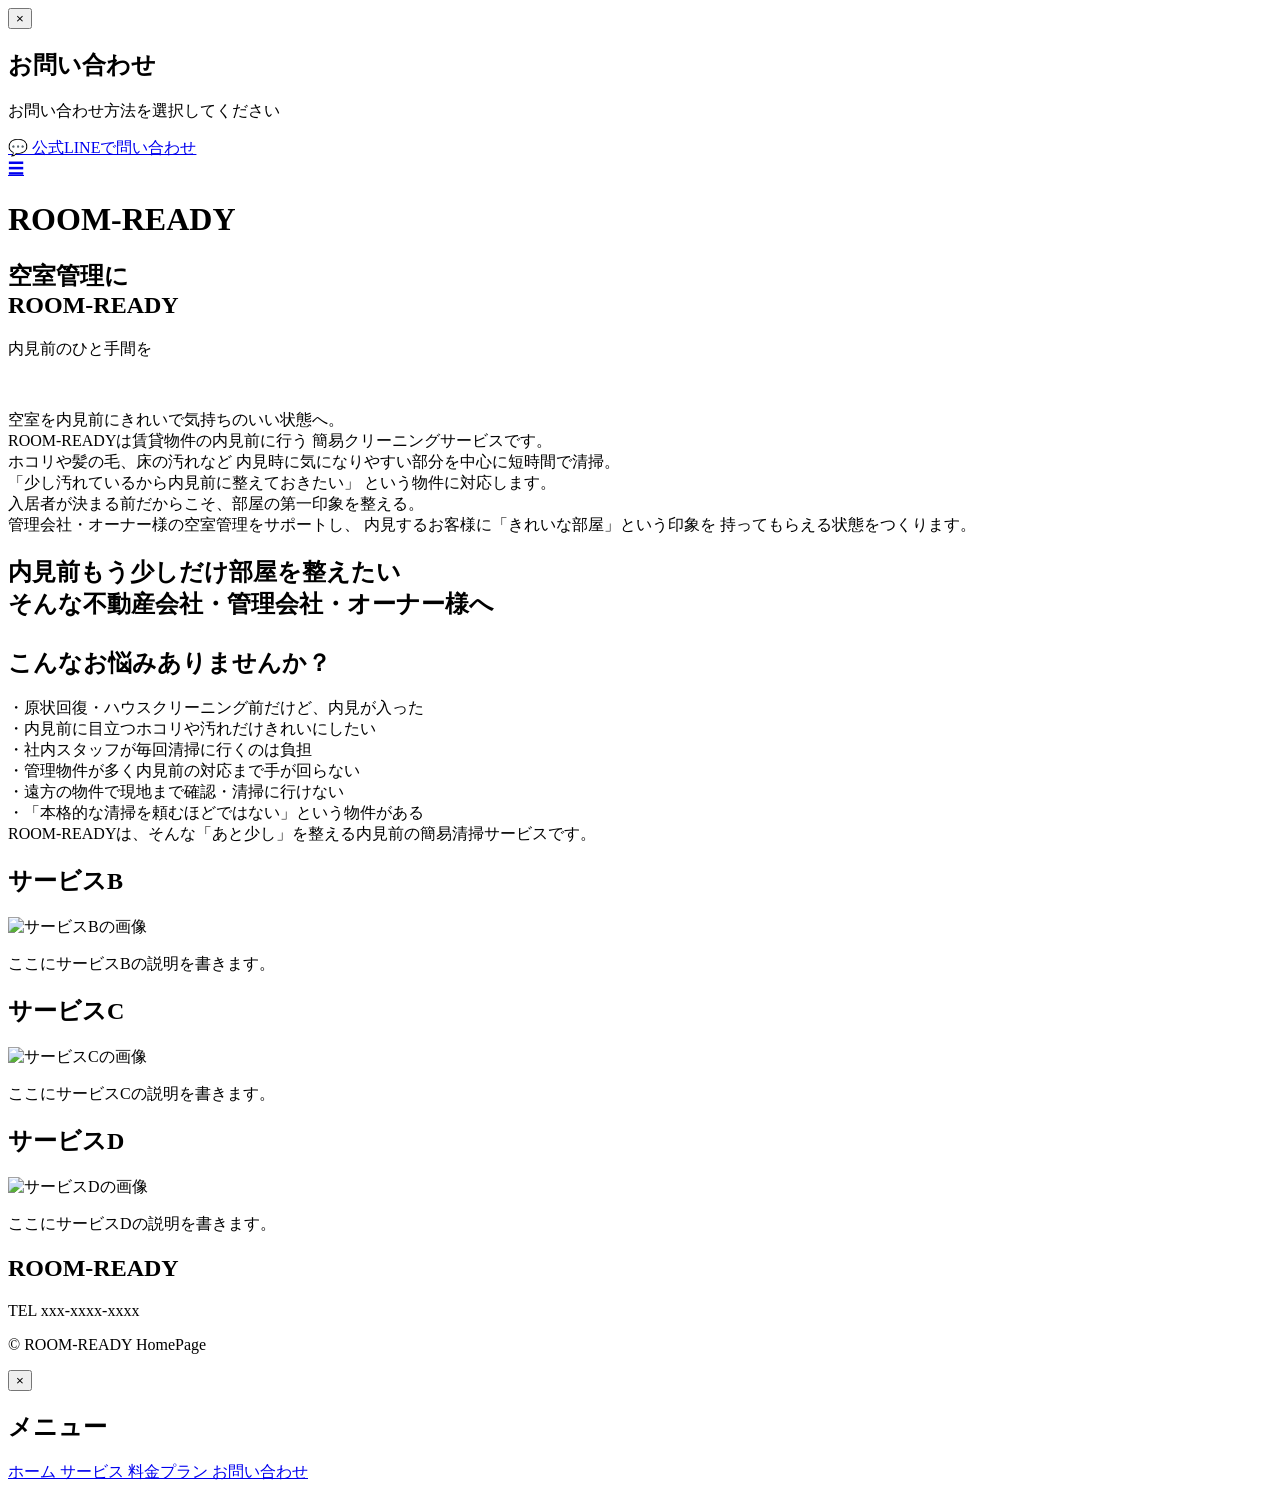
==== index.html @ 95aea1fb "LP更新" ====
<!DOCTYPE html>
<html lang="ja">

<head>
    <meta charset="UTF-8">
    <meta name="viewport" content="width=device-width, initial-scale=1.0">

    <!-- Font Awesome -->
    <link rel="stylesheet" href="https://cdnjs.cloudflare.com/ajax/libs/font-awesome/6.5.2/css/all.min.css">

    <title>ROOM-READY</title>

    <link rel="stylesheet" href="style.css">
</head>

<body>

    <!-- お問い合わせ選択画面 -->
    <div id="contactModal" class="contact-modal">
        <div class="contact-box">

            <button class="close-btn" onclick="closeContact()">×</button>

            <h2>お問い合わせ</h2>

            <p>お問い合わせ方法を選択してください</p>

            <!-- <a href="tel:09012345678" class="contact-option phone">
                <i class="fa-solid fa-phone"></i>
                電話で問い合わせ
            </a> -->

            <a href="https://lin.ee/S4gsgub" target="_blank" class="contact-option line">
                💬 公式LINEで問い合わせ
            </a>

        </div>
    </div>


    <!-- 固定メニューボタン -->
    <div class="fixed-menu">

        <a href="#" onclick="openMenu(); return false;">
            <span class="menu-icon">☰</span><br>
        </a>

    </div>


    <!-- ヘッダー -->
    <header>
        <h1>ROOM-READY</h1>
    </header>


    <main>

        <!-- キャッチコピー -->
        <section id="hero">

            <h2>
                空室管理に<br>
                ROOM-READY
            </h2>

            <p class="hero-subtitle">
                内見前のひと手間を
            </p>

            <br>

            <p>
                空室を内見前にきれいで気持ちのいい状態へ。<br>

                ROOM-READYは賃貸物件の内見前に行う
                簡易クリーニングサービスです。<br>

                ホコリや髪の毛、床の汚れなど
                内見時に気になりやすい部分を中心に短時間で清掃。<br>

                「少し汚れているから内見前に整えておきたい」
                という物件に対応します。<br>

                入居者が決まる前だからこそ、部屋の第一印象を整える。<br>

                管理会社・オーナー様の空室管理をサポートし、
                内見するお客様に「きれいな部屋」という印象を
                持ってもらえる状態をつくります。
            </p>

        </section>


        <!-- サービス -->
        <section id="features">

            <h2>内見前もう少しだけ部屋を整えたい<br>
                そんな不動産会社・管理会社・オーナー様へ<br><br>
                こんなお悩みありませんか？</h2>

            <p>
                ・原状回復・ハウスクリーニング前だけど、内見が入った<br>
                ・内見前に目立つホコリや汚れだけきれいにしたい<br>
                ・社内スタッフが毎回清掃に行くのは負担<br>
                ・管理物件が多く内見前の対応まで手が回らない<br>
                ・遠方の物件で現地まで確認・清掃に行けない<br>
                ・「本格的な清掃を頼むほどではない」という物件がある<br>

                ROOM-READYは、そんな「あと少し」を整える内見前の簡易清掃サービスです。
            </p>

            <!-- <a href="service-a.html" class="detail-button">
                サービスAの詳細を見る
            </a> -->


            <h2>サービスB</h2>

            <div class="about-image">
                <img src="images/34766263_s.jpg" alt="サービスBの画像">
            </div>

            <p>
                ここにサービスBの説明を書きます。
            </p>


            <h2>サービスC</h2>

            <div class="about-image">
                <img src="images/34766263_s.jpg" alt="サービスCの画像">
            </div>

            <p>
                ここにサービスCの説明を書きます。
            </p>


            <h2>サービスD</h2>

            <div class="about-image">
                <img src="images/34766263_s.jpg" alt="サービスDの画像">
            </div>

            <p>
                ここにサービスDの説明を書きます。
            </p>

        </section>


        <!-- お問い合わせ・会社情報 -->
        <section id="contact">

            <h2>ROOM-READY</h2>

            <p>
                TEL xxx-xxxx-xxxx<br>
            </p>

        </section>

    </main>


    <!-- フッター -->
    <footer>
        <p>© ROOM-READY HomePage</p>
    </footer>


    <!-- メニュー欄 -->
    <div id="menuPanel" class="menu-panel">

        <button class="menu-close" onclick="closeMenu()">×</button>

        <h2>メニュー</h2>

        <a href="index.html">
            ホーム
        </a>

        <a href="#features" onclick="closeMenu();">
            サービス
        </a>

        <a href="estimate.html">
            料金プラン
        </a>

        <a href="#" onclick="openContact(); closeMenu(); return false;">
            お問い合わせ
        </a>

    </div>


    <script src="script.js"></script>

</body>

</html>
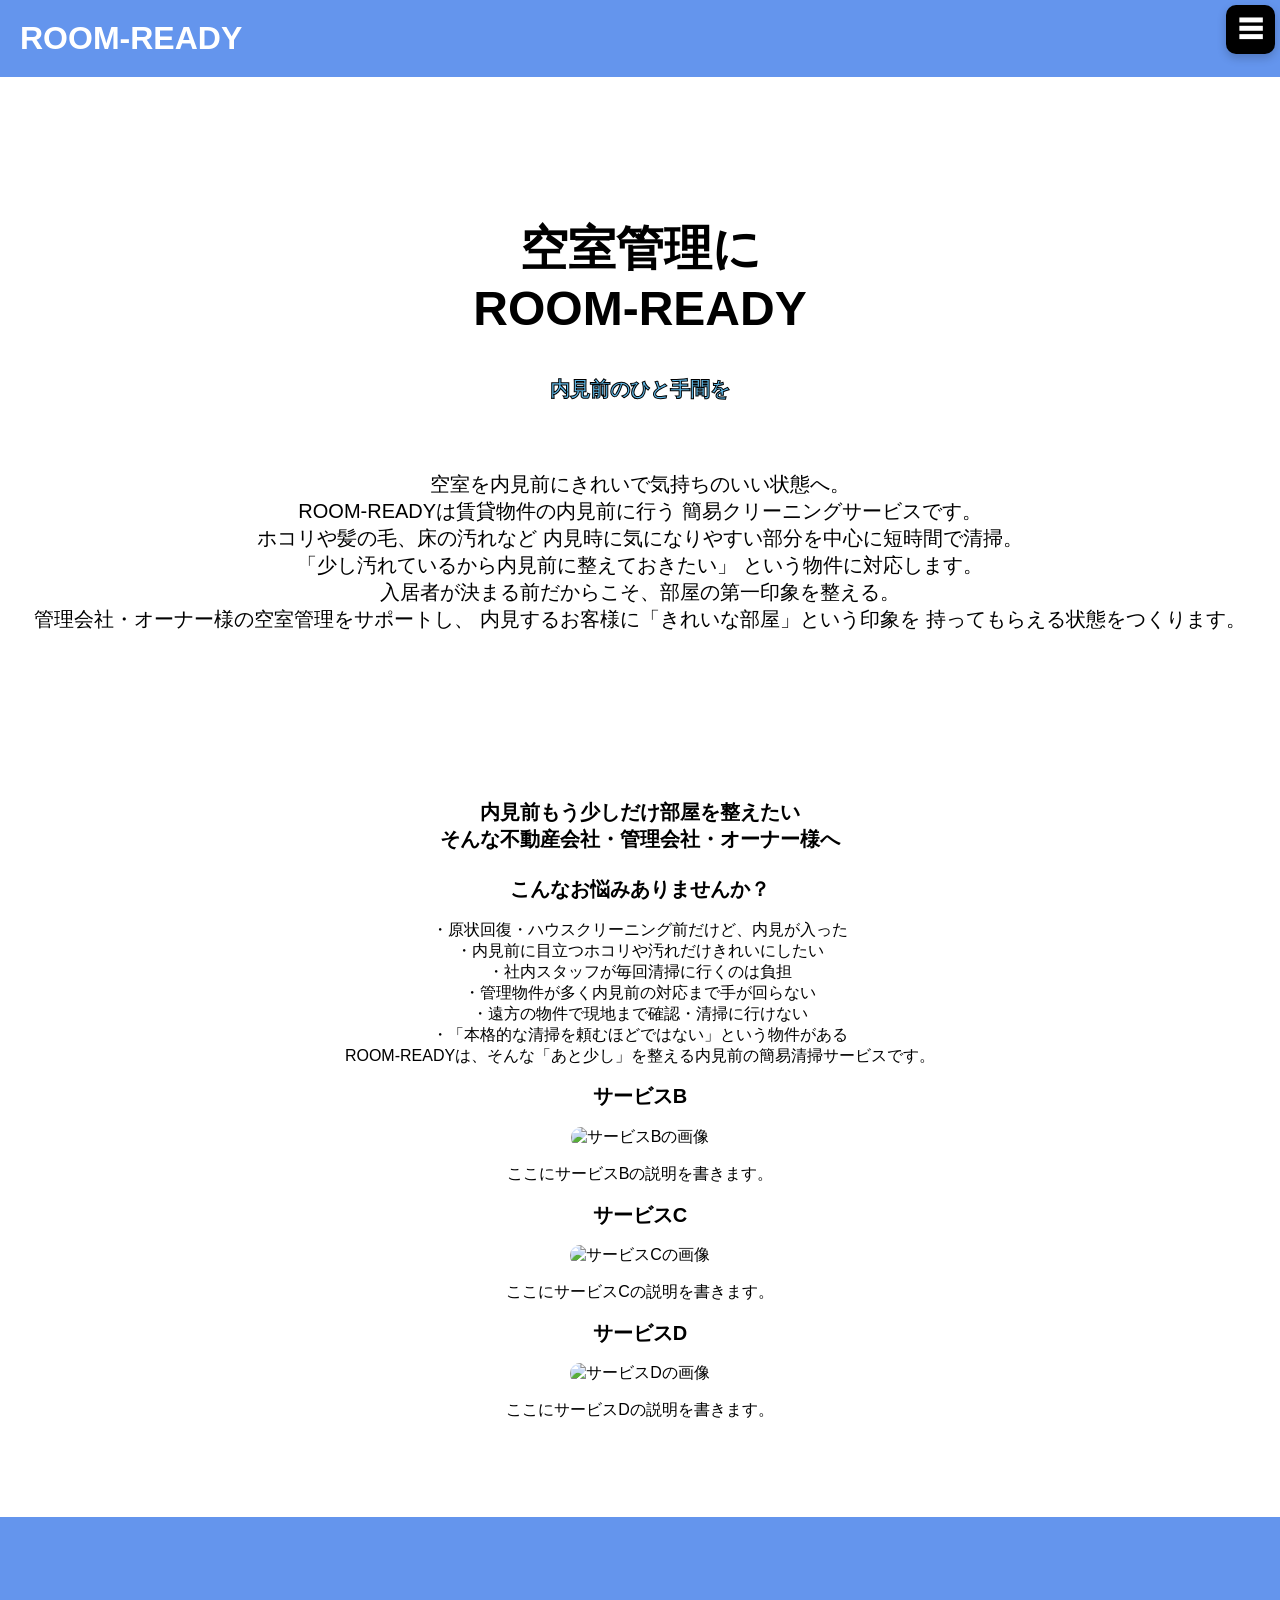
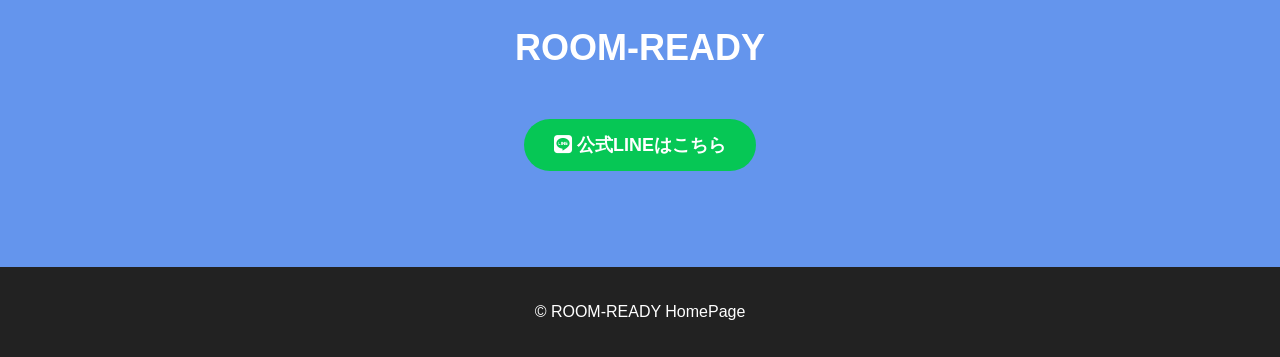
==== commit ae8ef967: "LP更新" ====
--- a/index.html
+++ b/index.html
@@ -156,7 +156,10 @@
             <h2>ROOM-READY</h2>
 
             <p>
-                TEL xxx-xxxx-xxxx<br>
+                <a href="https://lin.ee/S4gsgub" class="line-button" target="_blank" rel="noopener">
+                    <i class="fa-brands fa-line"></i>
+                    公式LINEはこちら
+                </a>
             </p>
 
         </section>
--- a/style.css
+++ b/style.css
@@ -0,0 +1,506 @@
+body {
+    margin: 0;
+    font-family: Arial, sans-serif;
+}
+
+header {
+    background: #6495ed;
+    color: white;
+    padding: 20px;
+}
+
+header h1 {
+    margin: 0;
+}
+
+#hero {
+    text-align: center;
+    padding: 100px 20px;
+    background: #ffffff;
+}
+
+#hero h2 {
+    font-size: 48px;
+}
+
+#hero p {
+    font-size: 20px;
+}
+
+/* キャッチコピーのサブタイトル */
+.hero-subtitle {
+    font-size: 28px;
+    font-weight: bold;
+    color: #5fb9e8;
+
+    -webkit-text-stroke: 1px black;
+
+    margin-top: 20px;
+    margin-bottom: 30px;
+}
+
+
+button {
+    padding: 12px 24px;
+    font-size: 18px;
+    cursor: pointer;
+}
+
+
+
+
+
+#features {
+    padding: 30px 20px 80px;
+    text-align: center;
+}
+
+.feature {
+    background: white;
+    border: 1px solid #ddd;
+    border-radius: 10px;
+    padding: 20px;
+    margin: 20px auto;
+    max-width: 600px;
+}
+
+
+
+
+.feature-container {
+    display: flex;
+    justify-content: center;
+    gap: 20px;
+    flex-wrap: wrap;
+}
+
+.feature {
+    width: 300px;
+    background: white;
+    border: 1px solid #ddd;
+    border-radius: 10px;
+    padding: 20px;
+}
+
+#features h2 {
+    font-size: 20px;
+}
+
+
+
+#about {
+    display: flex;
+    justify-content: center;
+    align-items: center;
+    gap: 50px;
+
+    padding: 80px 20px;
+}
+
+.about-image img {
+    width: 400px;
+    border-radius: 10px;
+}
+
+.about-text {
+    max-width: 500px;
+}
+
+
+
+
+#contact {
+    text-align: center;
+    padding: 80px 20px;
+    background: #6495ed;
+    color: white;
+}
+
+#contact h2 {
+    font-size: 36px;
+}
+
+#contact button {
+    background: #4CAF50;
+    color: white;
+    border-radius: 30px;
+    border: none;
+    padding: 15px 40px;
+}
+
+
+
+
+footer {
+    text-align: center;
+    padding: 20px;
+    background: #222;
+    color: white;
+}
+
+
+
+
+@media (max-width: 768px) {
+
+    /* ヘッダー */
+    header {
+        text-align: center;
+    }
+
+
+    /* ヒーロー */
+    #hero {
+        padding: 60px 20px;
+    }
+
+    #hero h2 {
+        font-size: 32px;
+    }
+
+    #hero p {
+        font-size: 16px;
+    }
+
+
+    /* 特徴 */
+    .feature-container {
+        flex-direction: column;
+        align-items: center;
+    }
+
+
+    /* サービス紹介 */
+    #about {
+        flex-direction: column;
+        text-align: center;
+    }
+
+    .about-image img {
+        width: 90%;
+    }
+
+
+    /* ボタン */
+    button {
+        width: 90%;
+    }
+
+}
+
+/*サービス詳細*/
+.detail-button {
+    display: inline-block;
+
+    margin-top: 20px;
+    padding: 12px 30px;
+
+    background: #87cefa;
+    color: white;
+
+    text-decoration: none;
+    font-weight: bold;
+
+    border-radius: 8px;
+
+    transition: 0.3s;
+}
+
+.detail-button:hover {
+    background: #5fb9e8;
+}
+
+
+/* スクロールしても付いてくる固定メニュー */
+.fixed-menu {
+    position: fixed;
+    top: 5px;
+    right: 5px;
+    z-index: 1000;
+}
+
+.fixed-menu a {
+    display: block;
+    padding: 8px 12px;
+
+    background: #000000;
+    color: white;
+    text-decoration: none;
+
+    border-radius: 10px;
+    box-shadow: 0 4px 10px rgba(0, 0, 0, 0.2);
+
+    font-weight: bold;
+    text-align: center;
+
+    transition: 0.3s;
+
+}
+
+.menu-icon {
+    font-size: 25px;
+}
+
+.fixed-menu a:hover {
+    background: #164c69;
+}
+
+
+/* お問い合わせポップアップ */
+.contact-modal {
+    display: none;
+
+    position: fixed;
+    top: 0;
+    left: 0;
+    width: 100%;
+    height: 100%;
+
+    background: rgba(0, 0, 0, 0.5);
+
+    justify-content: center;
+    align-items: center;
+
+    z-index: 2000;
+}
+
+/* 中央のボックス */
+.contact-box {
+    position: relative;
+
+    background: white;
+    width: 90%;
+    max-width: 400px;
+
+    padding: 30px;
+    border-radius: 15px;
+
+    text-align: center;
+    box-sizing: border-box;
+}
+
+.contact-box h2 {
+    margin-top: 0;
+}
+
+/* 閉じるボタン */
+.close-btn {
+    position: absolute;
+
+    top: 10px;
+    right: 15px;
+
+    border: none;
+    background: none;
+
+    font-size: 28px;
+    cursor: pointer;
+}
+
+@media (max-width: 768px) {
+    .close-btn {
+        top: 5px;
+        right: -130px;
+    }
+
+    .contact-box h2 {
+        margin-top: 20px;
+    }
+}
+
+/* 電話・LINEボタン */
+.contact-option {
+    display: block;
+
+    margin: 15px 0;
+    padding: 15px;
+
+    border-radius: 10px;
+
+    color: white;
+    text-decoration: none;
+
+    font-weight: bold;
+}
+
+/* 電話 */
+.phone {
+    background: #555;
+}
+
+/* LINE */
+.line {
+    background: #06c755;
+}
+
+/* メニュー欄 */
+.menu-panel {
+    position: fixed;
+
+    top: 0;
+    right: -350px;
+
+    width: 300px;
+    height: 100vh;
+
+    background: white;
+
+    box-shadow: -5px 0 15px rgba(0, 0, 0, 0.2);
+
+    z-index: 3000;
+
+    padding: 70px 25px 25px;
+
+    box-sizing: border-box;
+
+    transition: right 0.3s ease;
+}
+
+/* 一番下の公式ラインボタン */
+.line-button {
+    display: inline-block;
+    margin-top: 20px;
+    padding: 14px 30px;
+
+    background: #06c755;
+    color: white;
+
+    text-decoration: none;
+    font-weight: bold;
+    font-size: 18px;
+
+    border-radius: 30px;
+
+    transition: 0.3s;
+}
+
+.line-button:hover {
+    background: #05a947;
+}
+
+/* メニューを開いた状態 */
+.menu-panel.open {
+    right: 0;
+}
+
+/* メニュータイトル */
+.menu-panel h2 {
+    text-align: center;
+    margin-bottom: 30px;
+}
+
+/* メニュー項目 */
+.menu-panel a {
+    display: block;
+
+    padding: 18px 10px;
+    margin-bottom: 10px;
+
+    color: #333;
+    text-decoration: none;
+
+    font-weight: bold;
+    font-size: 18px;
+
+    border-bottom: 1px solid #ddd;
+}
+
+/* マウスを乗せたとき */
+.menu-panel a:hover {
+    background: #f5f5f5;
+}
+
+/* 閉じるボタン */
+.menu-close {
+    position: absolute;
+
+    top: 15px;
+    right: 15px;
+
+    border: none;
+    background: none;
+
+    font-size: 32px;
+
+    cursor: pointer;
+}
+
+/* スマホ用 */
+@media (max-width: 768px) {
+
+    .menu-panel {
+        width: 85%;
+
+        padding: 60px 20px 20px;
+    }
+
+    .menu-panel h2 {
+        font-size: 24px;
+        margin-bottom: 20px;
+    }
+
+    .menu-panel a {
+        padding: 15px 10px;
+        font-size: 16px;
+    }
+
+    .menu-close {
+        top: 5px;
+        right: 5px;
+        font-size: 30px;
+    }
+
+}
+
+/* 料金表 */
+.estimate-header {
+    background: #ffff00;
+    color: white;
+    padding: 20px;
+}
+
+.price-table-wrapper {
+    width: 90%;
+    max-width: 900px;
+    margin: 40px auto;
+    overflow-x: auto;
+}
+
+.price-table {
+    width: 100%;
+    border-collapse: collapse;
+    background: white;
+    border: 2px solid #333;
+}
+
+.price-table th,
+.price-table td {
+    border: 1px solid #ddd;
+    padding: 18px;
+    text-align: center;
+}
+
+.price-table th {
+    background: #87cefa;
+    color: white;
+    font-weight: bold;
+}
+
+.price-table td {
+    color: #333;
+}
+
+.price-table tr:nth-child(even) {
+    background: #f5f5f5;
+}
+
+/* 料金スマホ */
+@media (max-width: 768px) {
+
+    .price-table th,
+    .price-table td {
+        padding: 12px 8px;
+        font-size: 14px;
+    }
+
+}
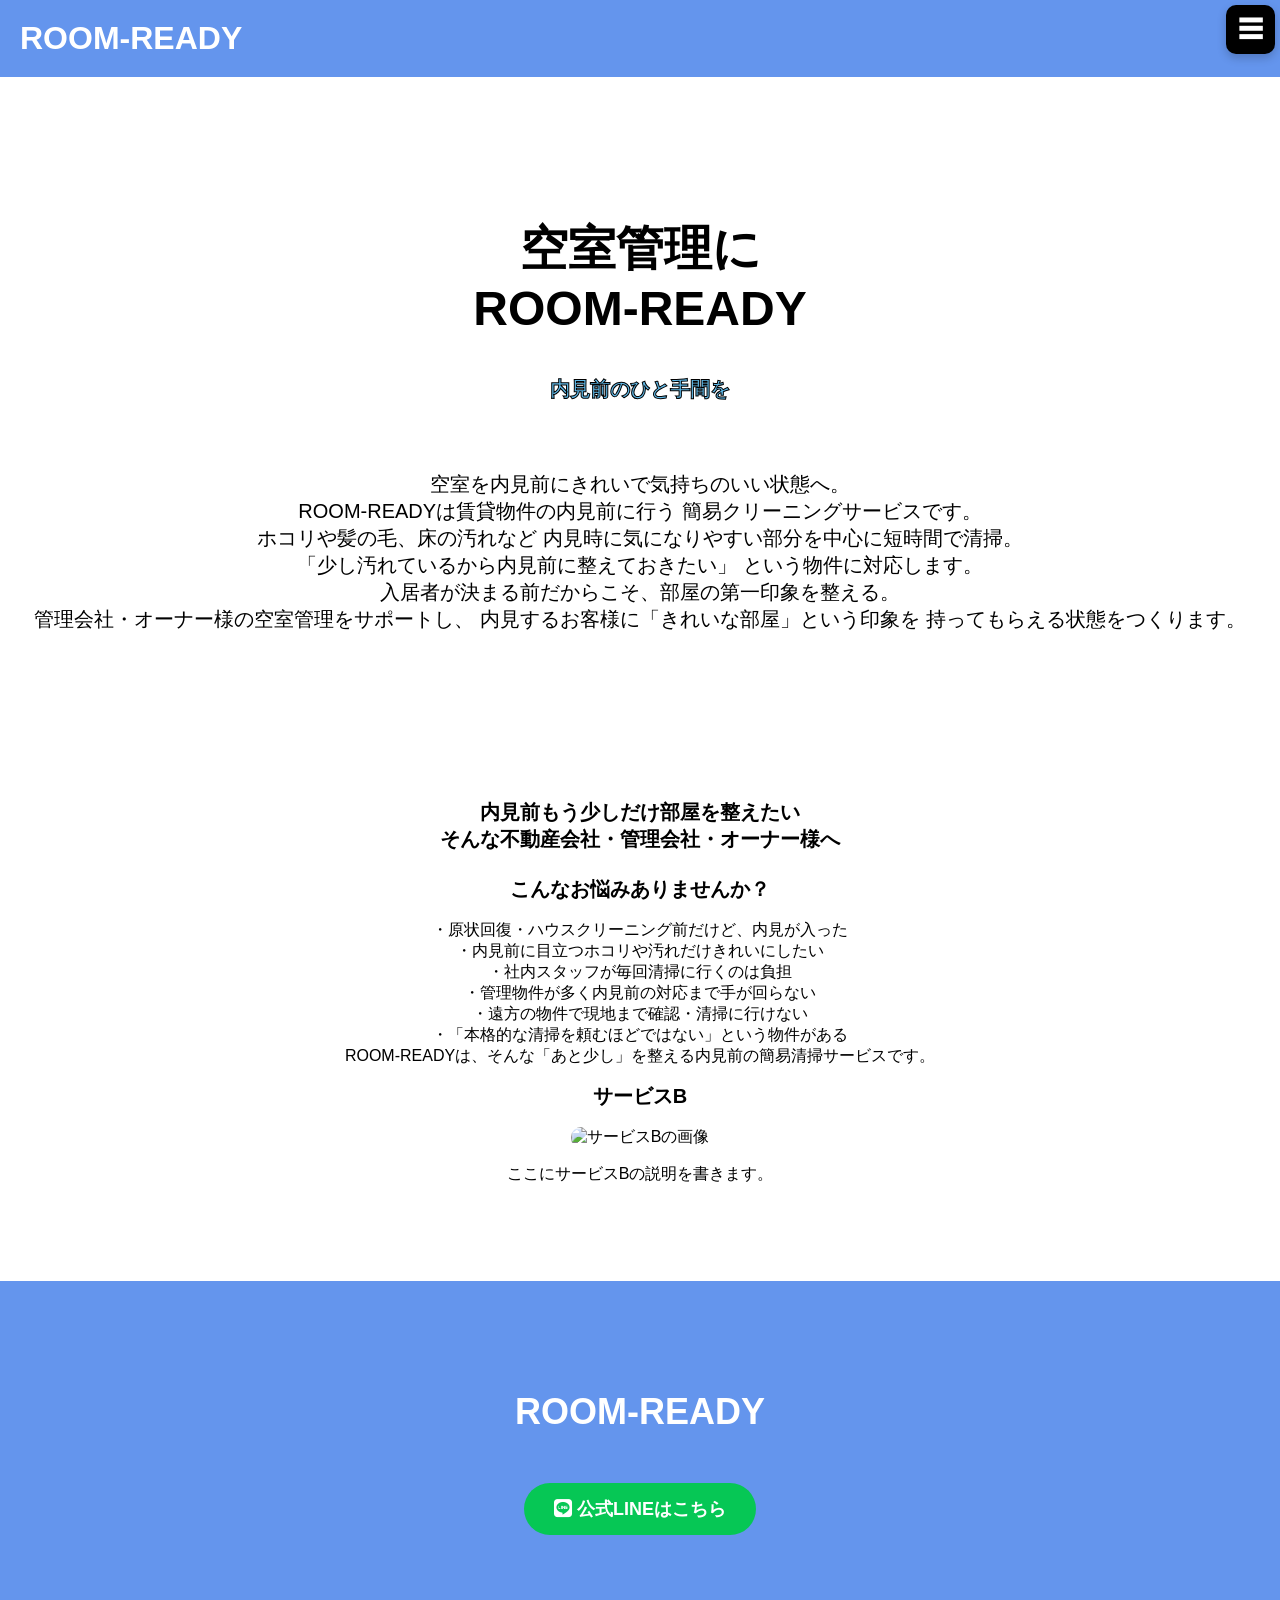
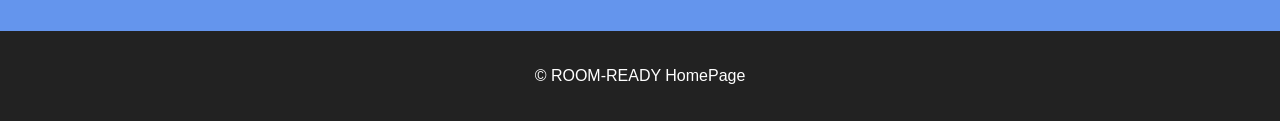
==== commit 8bb116b5: "LP更新" ====
--- a/index.html
+++ b/index.html
@@ -125,28 +125,6 @@
                 ここにサービスBの説明を書きます。
             </p>
 
-
-            <h2>サービスC</h2>
-
-            <div class="about-image">
-                <img src="images/34766263_s.jpg" alt="サービスCの画像">
-            </div>
-
-            <p>
-                ここにサービスCの説明を書きます。
-            </p>
-
-
-            <h2>サービスD</h2>
-
-            <div class="about-image">
-                <img src="images/34766263_s.jpg" alt="サービスDの画像">
-            </div>
-
-            <p>
-                ここにサービスDの説明を書きます。
-            </p>
-
         </section>
 
 
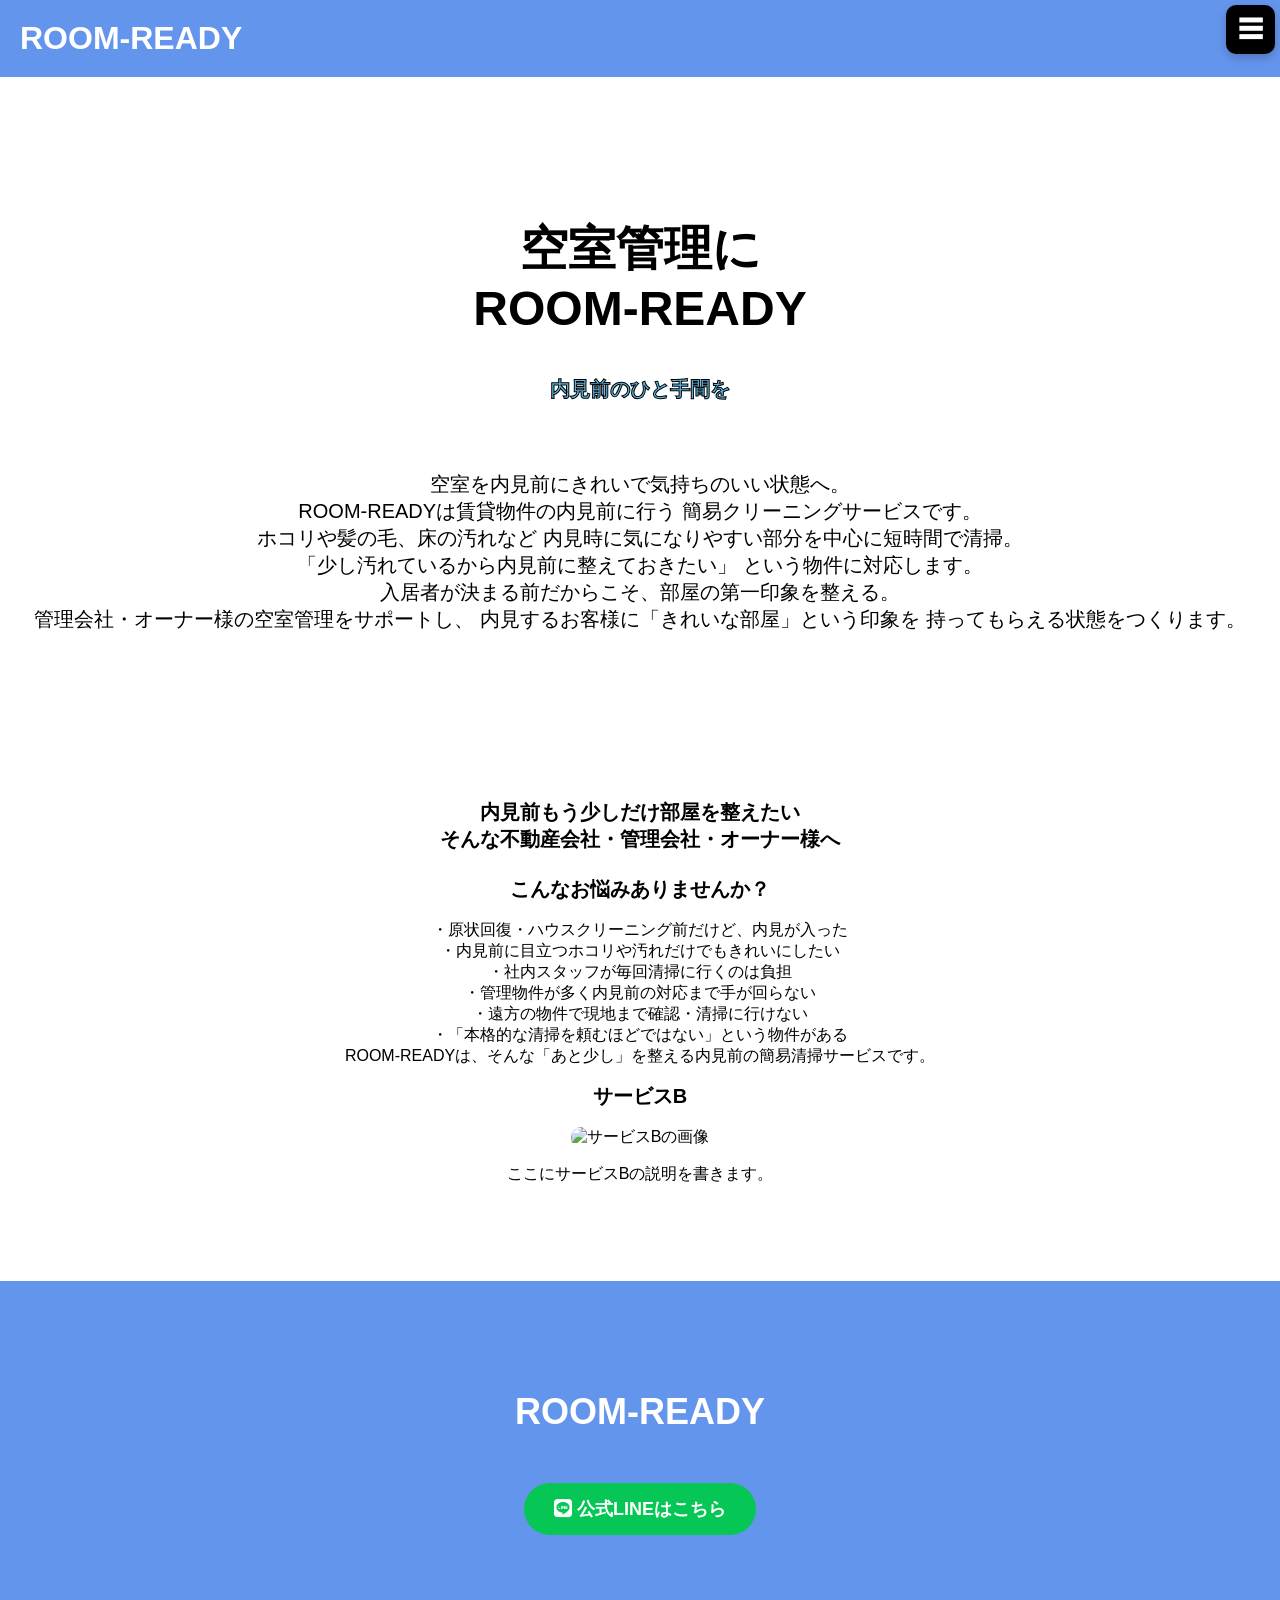
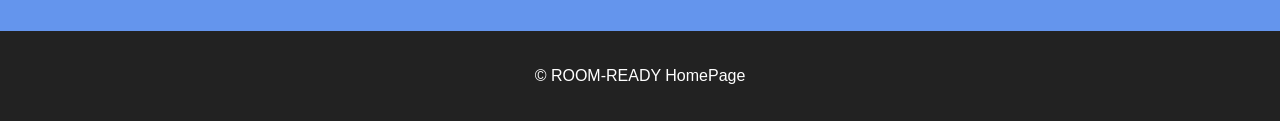
==== commit 3dacb01f: "LP更新" ====
--- a/index.html
+++ b/index.html
@@ -101,7 +101,7 @@
 
             <p>
                 ・原状回復・ハウスクリーニング前だけど、内見が入った<br>
-                ・内見前に目立つホコリや汚れだけきれいにしたい<br>
+                ・内見前に目立つホコリや汚れだけでもきれいにしたい<br>
                 ・社内スタッフが毎回清掃に行くのは負担<br>
                 ・管理物件が多く内見前の対応まで手が回らない<br>
                 ・遠方の物件で現地まで確認・清掃に行けない<br>
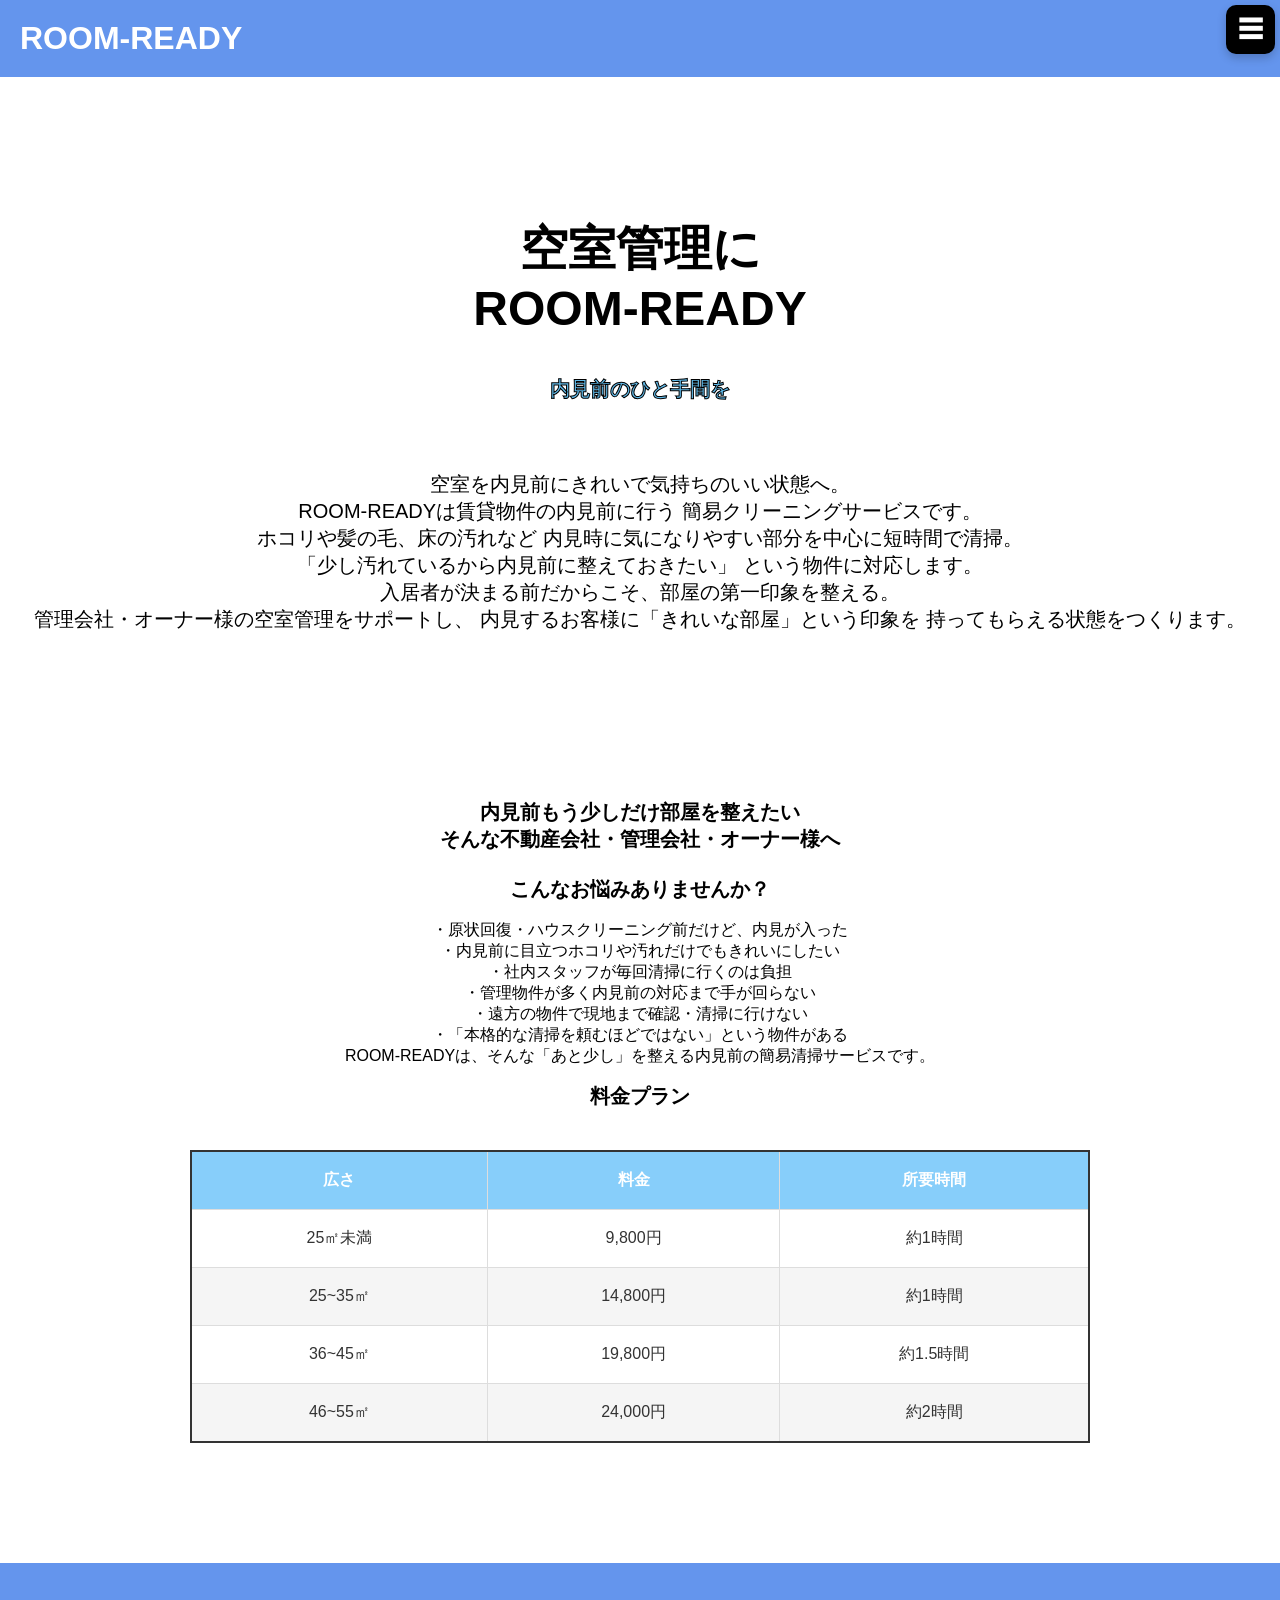
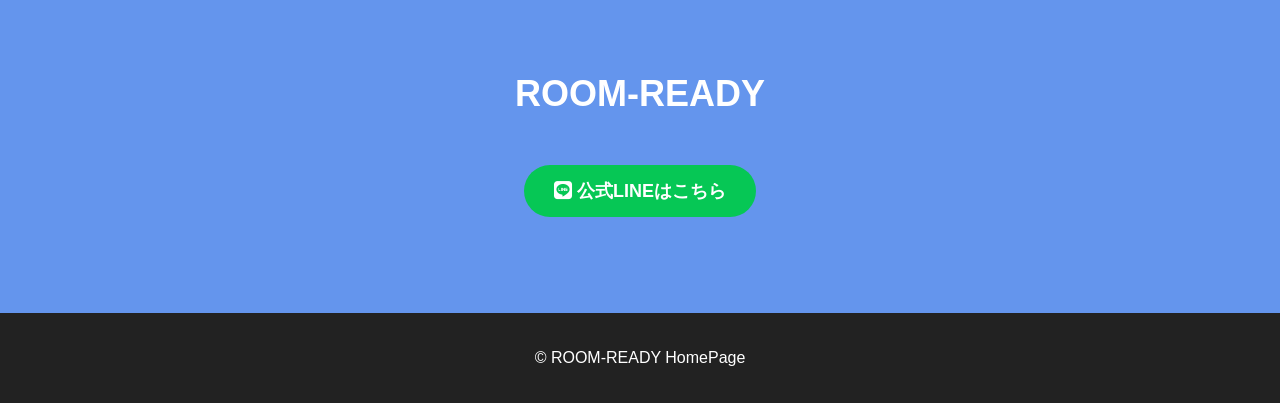
==== commit 05baa0d0: "LP更新" ====
--- a/index.html
+++ b/index.html
@@ -115,15 +115,54 @@
             </a> -->
 
 
-            <h2>サービスB</h2>
-
-            <div class="about-image">
-                <img src="images/34766263_s.jpg" alt="サービスBの画像">
+            <h2>料金プラン</h2>
+
+            <div class="price-table-wrapper">
+
+                <table class="price-table">
+
+                    <thead>
+                        <tr>
+                            <th>広さ</th>
+                            <th>料金</th>
+                            <th>所要時間</th>
+                        </tr>
+                    </thead>
+
+                    <tbody>
+                        <tr>
+                            <td>25㎡未満</td>
+                            <td>9,800円</td>
+                            <td>約1時間</td>
+
+                        </tr>
+
+                        <tr>
+                            <td>25~35㎡</td>
+                            <td>14,800円</td>
+                            <td>約1時間</td>
+                        </tr>
+
+                        <tr>
+                            <td>36~45㎡</td>
+                            <td>19,800円</td>
+                            <td>約1.5時間</td>
+                        </tr>
+
+                        <tr>
+                            <td>46~55㎡</td>
+                            <td>24,000円</td>
+                            <td>約2時間</td>
+                        </tr>
+
+                        <!-- ここに追加を書く -->
+
+
+                    </tbody>
+
+                </table>
+
             </div>
-
-            <p>
-                ここにサービスBの説明を書きます。
-            </p>
 
         </section>
 
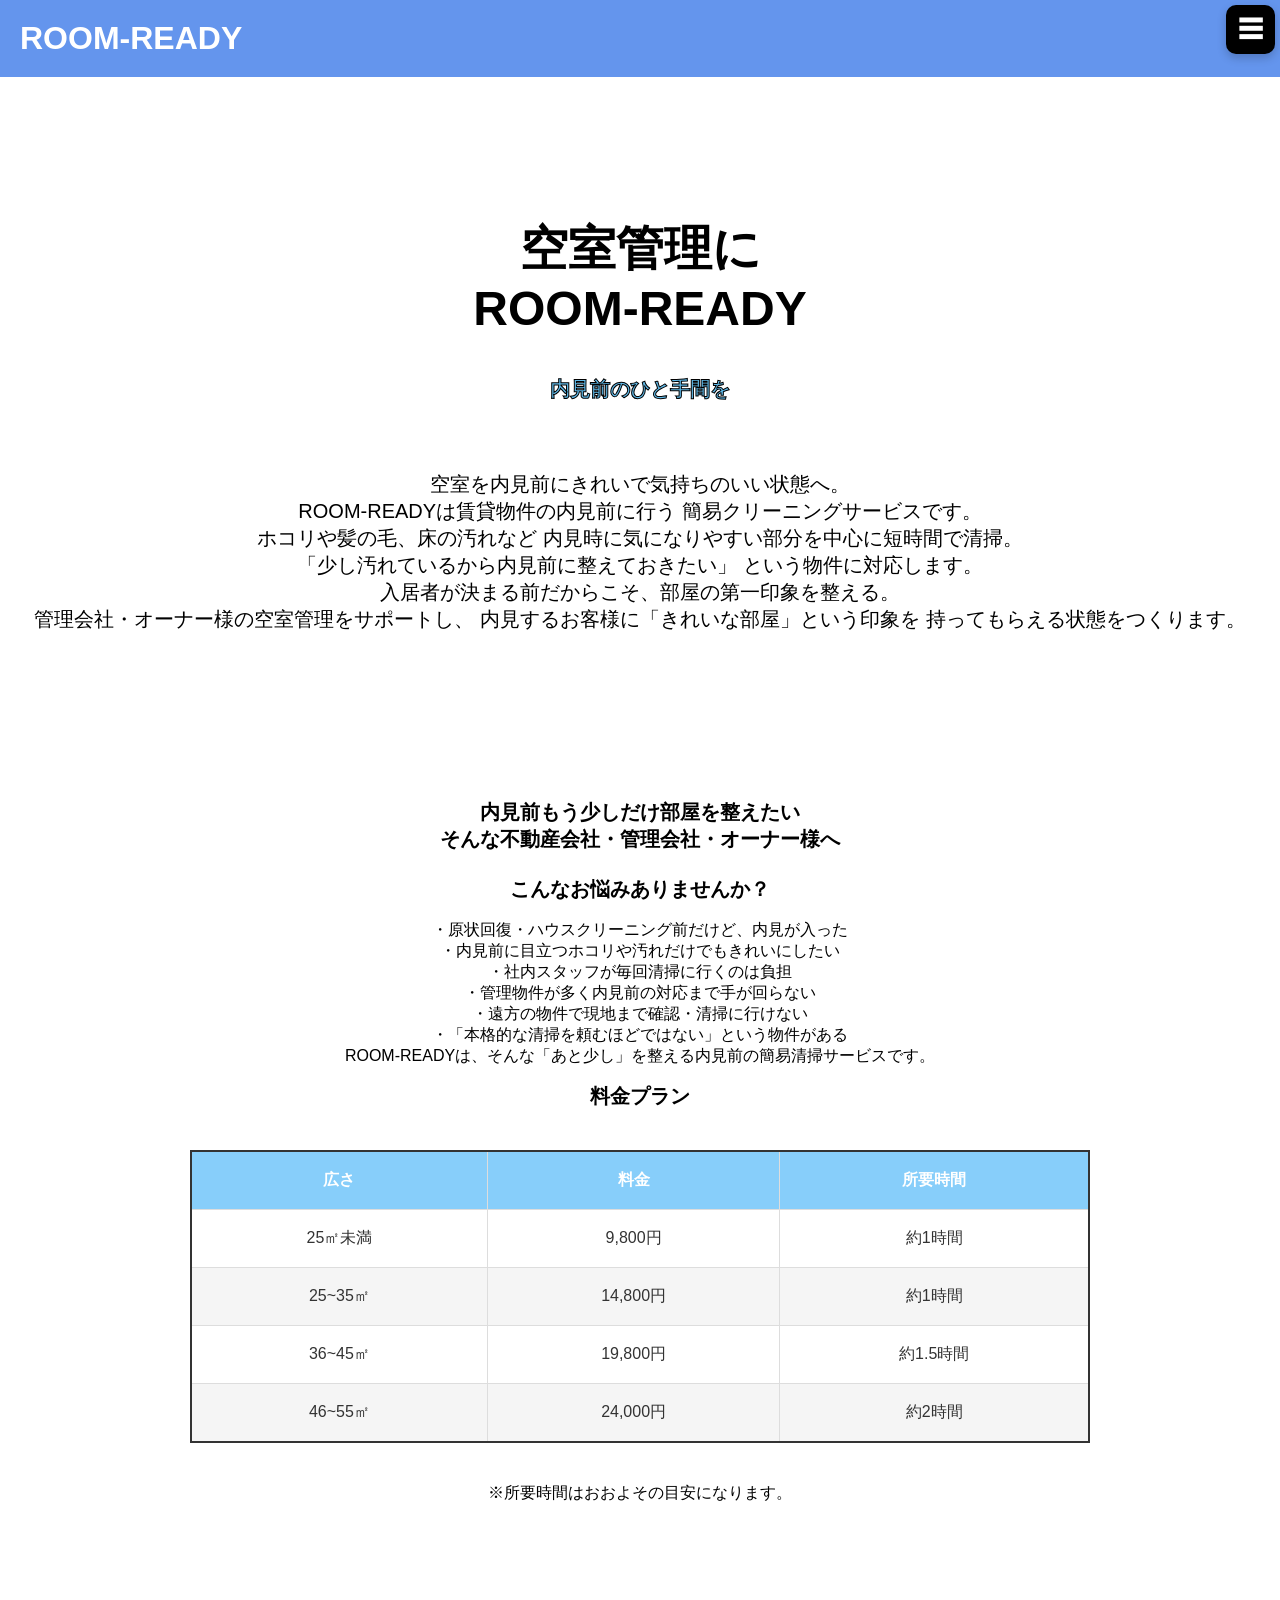
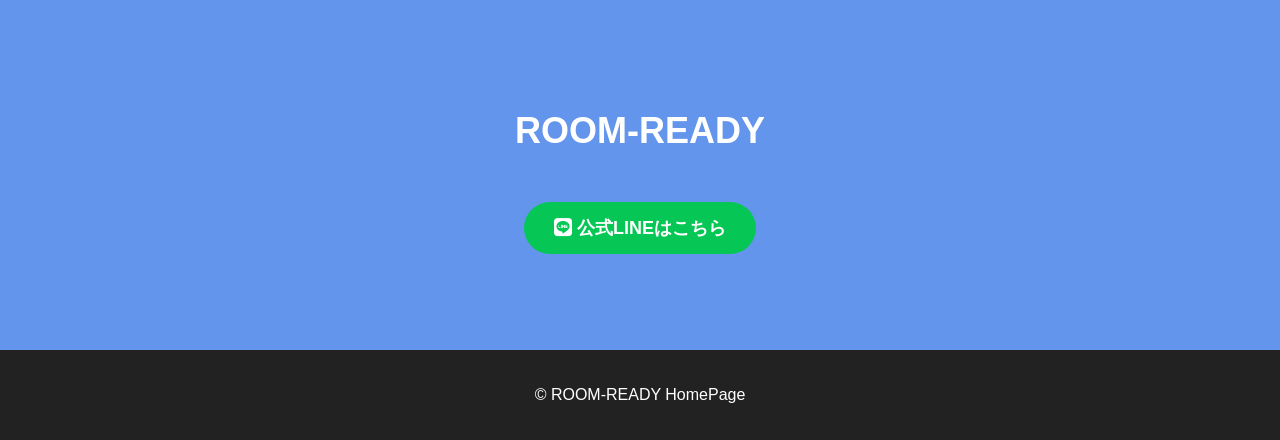
==== commit 41315db5: "LP更新" ====
--- a/index.html
+++ b/index.html
@@ -164,6 +164,8 @@
 
             </div>
 
+            <p>※所要時間はおおよその目安になります。</p>
+
         </section>
 
 
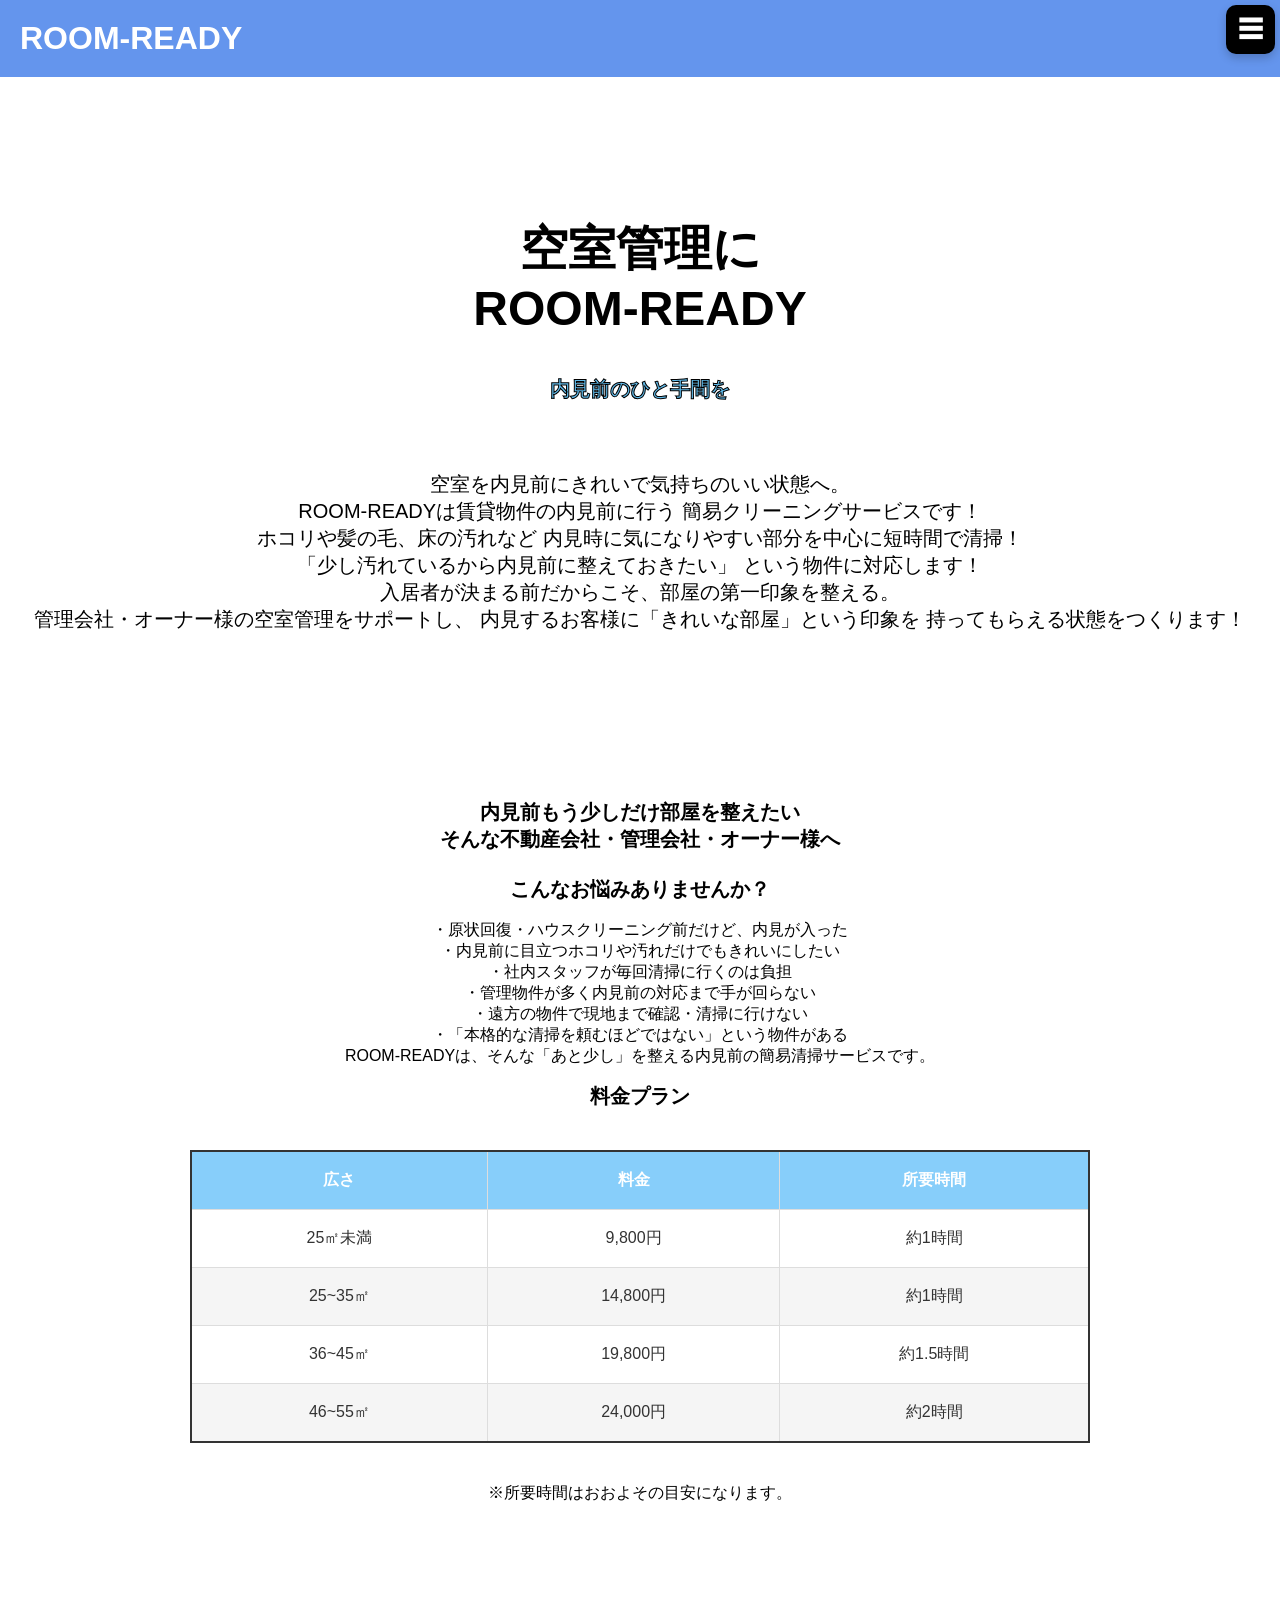
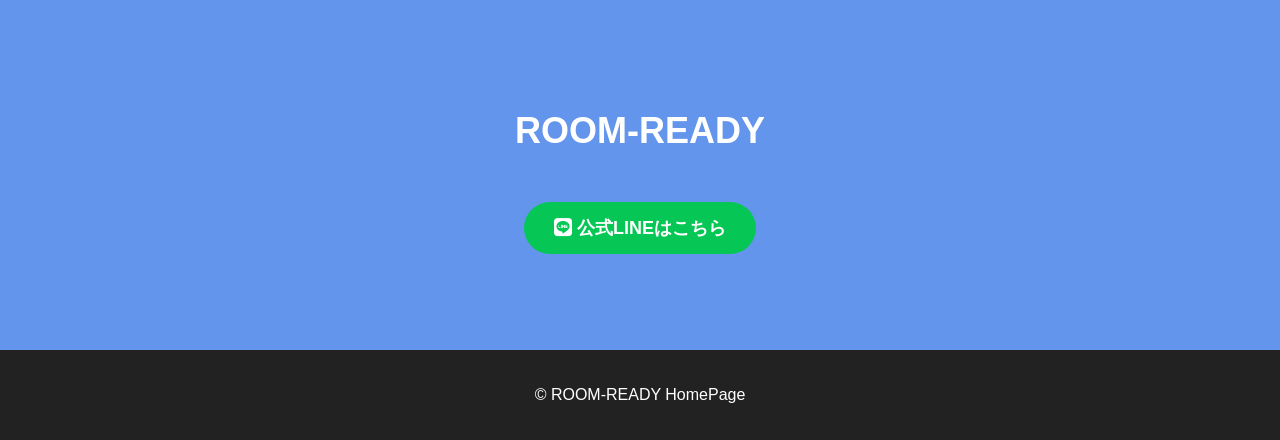
==== commit bbb40468: "LP更新" ====
--- a/index.html
+++ b/index.html
@@ -22,8 +22,6 @@
             <button class="close-btn" onclick="closeContact()">×</button>
 
             <h2>お問い合わせ</h2>
-
-            <p>お問い合わせ方法を選択してください</p>
 
             <!-- <a href="tel:09012345678" class="contact-option phone">
                 <i class="fa-solid fa-phone"></i>
@@ -74,19 +72,19 @@
                 空室を内見前にきれいで気持ちのいい状態へ。<br>
 
                 ROOM-READYは賃貸物件の内見前に行う
-                簡易クリーニングサービスです。<br>
+                簡易クリーニングサービスです！<br>
 
                 ホコリや髪の毛、床の汚れなど
-                内見時に気になりやすい部分を中心に短時間で清掃。<br>
+                内見時に気になりやすい部分を中心に短時間で清掃！<br>
 
                 「少し汚れているから内見前に整えておきたい」
-                という物件に対応します。<br>
+                という物件に対応します！<br>
 
                 入居者が決まる前だからこそ、部屋の第一印象を整える。<br>
 
                 管理会社・オーナー様の空室管理をサポートし、
                 内見するお客様に「きれいな部屋」という印象を
-                持ってもらえる状態をつくります。
+                持ってもらえる状態をつくります！
             </p>
 
         </section>
